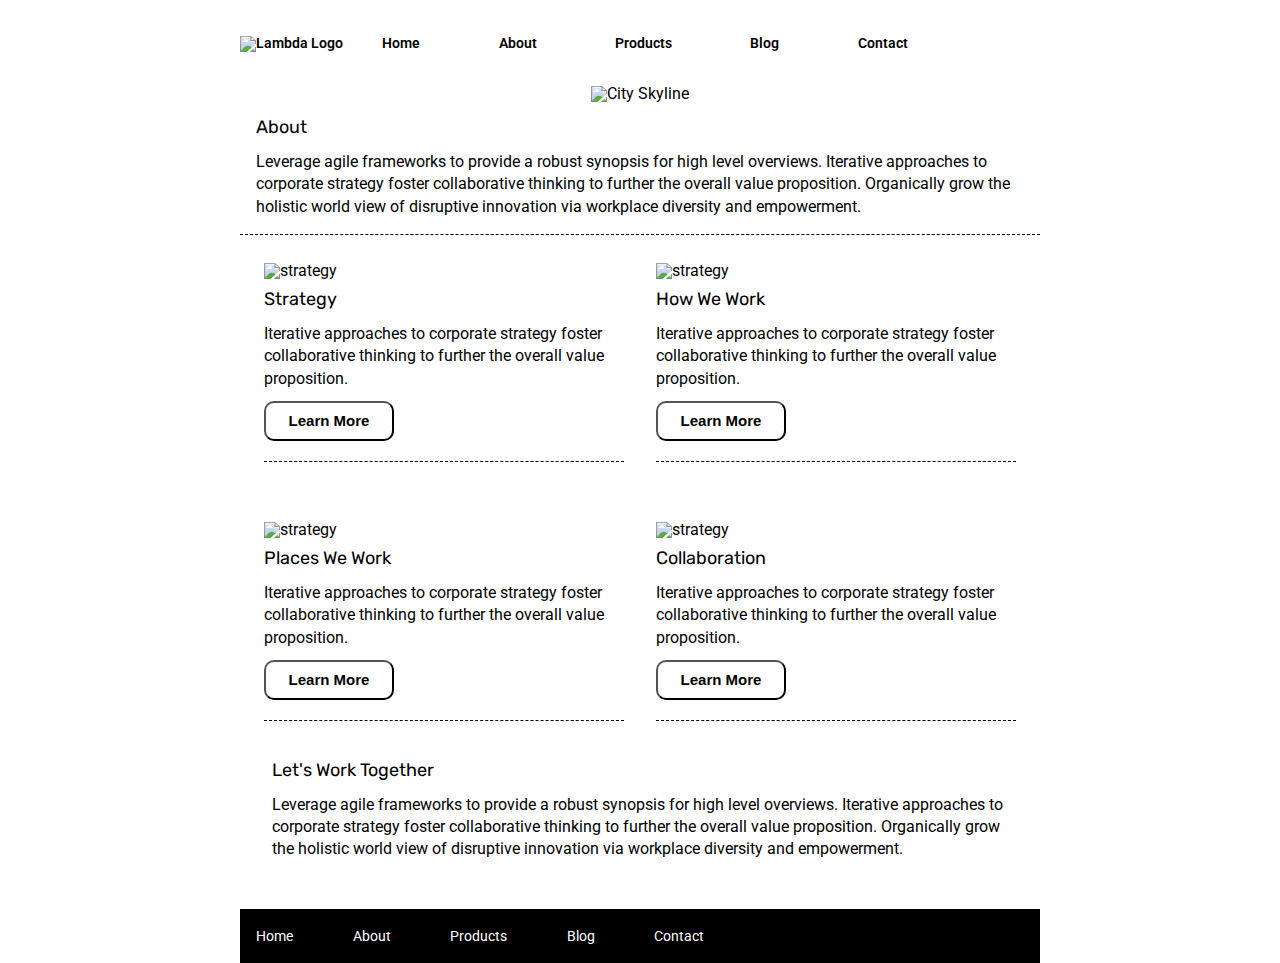
==== about.html @ c480d646 "webpage markup complete" ====
<!doctype html>

<html lang="en">
<head>
  <meta charset="utf-8">

  <title>Sprint Challenge - About</title>

  <link href="https://fonts.googleapis.com/css?family=Roboto|Rubik" rel="stylesheet">
  <link rel="stylesheet" href="css/index.css">

</head>

<body>

   <div class="container">
    <header>
      <nav>
        <img src="img/lambda-black.png" alt="Lambda Logo">
        <a href="index.html">Home</a>
        <a href="about.html">About</a>
        <a href="#">Products</a>
        <a href="#">Blog</a>
        <a href="#">Contact</a>
      </nav>
      <div class="headerImg">
        <img src="img/jumbo-about.png" alt="City Skyline">
      </div>
    </header>


   
      <section class="aboutTopContent">
        <h2>About</h2>
        <p>Leverage agile frameworks to provide a robust synopsis for high level overviews. Iterative approaches to corporate strategy foster collaborative thinking to further the overall value proposition. Organically grow the holistic world view of disruptive innovation via workplace diversity and empowerment.</p>
      </section>

    <section class="aboutMiddleContent">
      <div class="aboutItems">
        <img src="img/about-plan.png" alt="strategy">
        <h2>Strategy</h2>
        <p>Iterative approaches to corporate strategy foster collaborative thinking to further the overall value proposition.</p>
        <button>Learn More</button>
      </div>
      <div class="aboutItems">
        <img src="img/about-working.png" alt="strategy">
        <h2>How We Work</h2>
        <p>Iterative approaches to corporate strategy foster collaborative thinking to further the overall value proposition.</p>
        <button>Learn More</button>
      </div>
      <div class="emptySpace">
        <span></span>
      </div>

      <div class="aboutItems">
        <img src="img/about-office.png" alt="strategy">
        <h2>Places We Work</h2>
        <p>Iterative approaches to corporate strategy foster collaborative thinking to further the overall value proposition.</p>
        <button>Learn More</button>
      </div>

      <div class="aboutItems">
        <img src="img/about-meeting.png" alt="strategy">
        <h2>Collaboration</h2>
        <p>Iterative approaches to corporate strategy foster collaborative thinking to further the overall value proposition.</p>
        <button>Learn More</button>
      </div>

      <div class="aboutBottomContent">
        <h2>Let's Work Together</h2>
        <p>Leverage agile frameworks to provide a robust synopsis for high level overviews. Iterative approaches to corporate strategy foster collaborative thinking to further the overall value proposition. Organically grow the holistic world view of disruptive innovation via workplace diversity and empowerment.</p>
      </div>

      </section>


      
      
    
    
       <footer> 
        <nav>
          <a href="index.html">Home</a>
          <a href="#">About</a>
          <a href="#">Products</a>
          <a href="#">Blog</a>
          <a href="#">Contact</a>
        </nav>
      </footer>
    </div><!-- container -->        
</body>
</html>
---- css/index.css ----
/* http://meyerweb.com/eric/tools/css/reset/ 
   v2.0 | 20110126
   License: none (public domain)
*/

html, body, div, span, applet, object, iframe,
h1, h2, h3, h4, h5, h6, p, blockquote, pre,
a, abbr, acronym, address, big, cite, code,
del, dfn, em, img, ins, kbd, q, s, samp,
small, strike, strong, sub, sup, tt, var,
b, u, i, center,
dl, dt, dd, ol, ul, li,
fieldset, form, label, legend,
table, caption, tbody, tfoot, thead, tr, th, td,
article, aside, canvas, details, embed, 
figure, figcaption, footer, header, hgroup, 
menu, nav, output, ruby, section, summary,
time, mark, audio, video {
	margin: 0;
	padding: 0;
	border: 0;
	font-size: 100%;
	font: inherit;
	vertical-align: baseline;
}
/* HTML5 display-role reset for older browsers */
article, aside, details, figcaption, figure, 
footer, header, hgroup, menu, nav, section {
	display: block;
}
body {
	line-height: 1;
}
ol, ul {
	list-style: none;
}
blockquote, q {
	quotes: none;
}
blockquote:before, blockquote:after,
q:before, q:after {
	content: '';
	content: none;
}
table {
	border-collapse: collapse;
	border-spacing: 0;
}

* {
    box-sizing: border-box;
}

html, body {
    height: 100%;
    font-family: 'Roboto', sans-serif;
}

h1, h2, h3, h4, h5 {
    font-size: 18px;
    margin-bottom: 15px;
    font-family: 'Rubik', sans-serif;
}

p {
    line-height: 1.4;
}

header {
    display: flex;
    justify-content: center;
    flex-flow: row wrap;
}

header nav {
    width:800px;
    display: flex;
    justify-content: flex-start;
    align-items: baseline;
    padding: 2% 2% 2% 0;
    font-size: 14px;
    font-weight: 600;
    /* border: 1px solid black; */
}

header nav a {
    text-decoration: none;
    color: black;
    padding: 20px 5%;
}
header .headerImg {
    margin-bottom: 2%;
}

.container {
    width: 800px;
    margin: 0 auto;
}

.top-content {
    display: flex;
    flex-wrap: wrap;
    justify-content: space-evenly;
    margin-bottom: 20px;
    border-bottom: 1px dashed black;
}

.top-content .text-container {
    width: 48%;
    padding: 0 1%;
    padding-bottom: 20px;  
}

.middle-content {
    margin-bottom: 20px;
    border-bottom: 1px dashed black;
}

.middle-content h2 {
    padding: 0 2%;
    margin-bottom: 0;
}

.middle-content .boxes {
    display: flex;
    flex-wrap: wrap;
    justify-content: space-evenly;
}

.middle-content .boxes .box {
    width: 12.5%;
    height: 100px;
    background: black;
    margin: 20px 2.5%;
    color: white;
    display: flex;
    align-items: center;
    justify-content: center;
}

.middle-content .boxes .box:nth-of-type(1) {
    background-color: teal;
}
.middle-content .boxes .box:nth-of-type(2) {
    background-color: gold;
}
.middle-content .boxes .box:nth-of-type(3) {
    background-color: cadetblue;
}
.middle-content .boxes .box:nth-of-type(4) {
    background-color: coral;
}
.middle-content .boxes .box:nth-of-type(5) {
    background-color: crimson;
}
.middle-content .boxes .box:nth-of-type(6) {
    background-color: forestgreen;
}
.middle-content .boxes .box:nth-of-type(7) {
    background-color: darkorchid;
}
.middle-content .boxes .box:nth-of-type(8) {
    background-color: hotpink;
}
.middle-content .boxes .box:nth-of-type(9) {
    background-color: indigo;
}
.middle-content .boxes .box:nth-of-type(10) {
    background-color: dodgerblue;
}

.bottom-content {
    display: flex;
    margin: 0 2% 20px;
    justify-content: space-around;
}

.bottom-content .text-container {
    padding-right: 4%;
}

.bottom-content .text-container:last-child {
    padding-right: 0;
}

footer {
    width: 100%;
    background: black;
}

footer nav {
    width: 60%;
    display: flex;
    justify-content: space-between;
    align-items: center;
    padding: 20px 2%;
    font-size: 14px;
}

footer nav a {
    color: white;
    text-decoration: none;
}


.aboutTopContent {
    display: flex;
    flex-wrap: wrap;
    margin-bottom: 20px;
    border-bottom: 1px dashed black;
    padding-left: 2%;
    padding-right: 2%;
    padding-bottom: 2%;
}

.aboutMiddleContent {
    display: flex;
    flex-flow: row wrap;
    justify-content: space-around;;
    /* border: 1px solid black; */
    padding: 1%;
}

.aboutMiddleContent .aboutItems {
    display: flex;
    flex-direction: column;
    /* border: 1px solid black; */
    width: 360px;
    padding-bottom: 20px;
    border-bottom: 1px dashed black;
}
.aboutMiddleContent .aboutItems h2 {
    padding-top: 3%;
}

.aboutMiddleContent .aboutItems p {
    padding-bottom: 3%;
}

.aboutMiddleContent .aboutItems button {
    width: 130px;
    height: 40px;
    background-color: white;
    border-radius: 10px;
    font-size: 15px;
    font-weight: 600;
}

.emptySpace {
    width: 800px;
    height: 60px;
}

.aboutBottomContent {
    padding: 40px 3%;
}
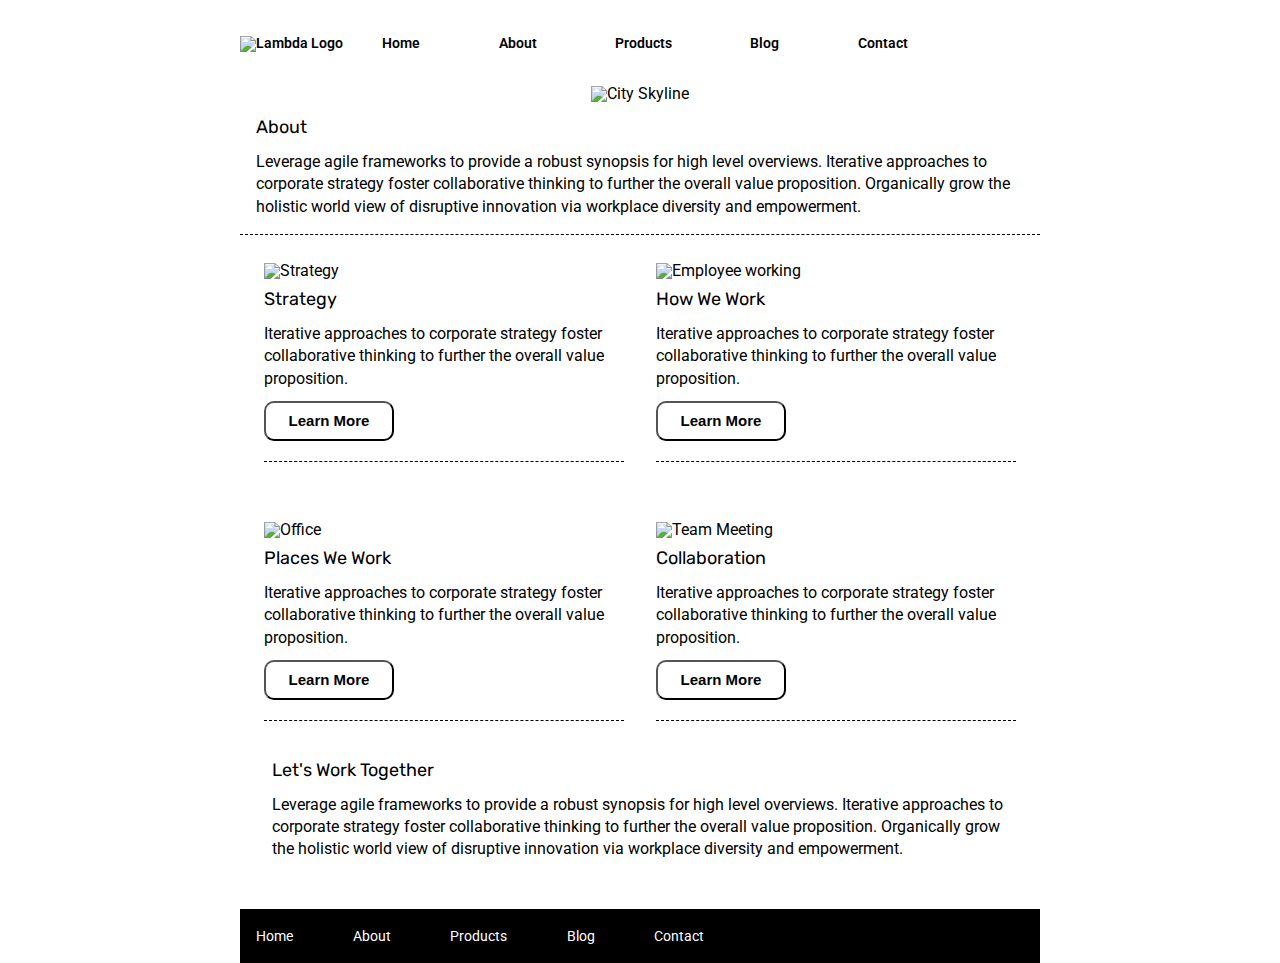
==== commit da04b941: "formatting and comments" ====
--- a/about.html
+++ b/about.html
@@ -1,84 +1,103 @@
-<!doctype html>
+<!DOCTYPE html>
 
 <html lang="en">
-<head>
-  <meta charset="utf-8">
+  <head>
+    <meta charset="utf-8" />
 
-  <title>Sprint Challenge - About</title>
+    <title>Sprint Challenge - About</title>
 
-  <link href="https://fonts.googleapis.com/css?family=Roboto|Rubik" rel="stylesheet">
-  <link rel="stylesheet" href="css/index.css">
+    <!-- Link css page and font-family -->
+    <link
+      href="https://fonts.googleapis.com/css?family=Roboto|Rubik"
+      rel="stylesheet"
+    />
+    <link rel="stylesheet" href="css/index.css" />
+  </head>
 
-</head>
+  <body>
+    <!-- Container wraps entire page code to all be same width -->
+    <div class="container">
+      <header>
+        <nav>
+          <img src="img/lambda-black.png" alt="Lambda Logo" />
+          <a href="index.html">Home</a>
+          <a href="about.html">About</a>
+          <a href="#">Products</a>
+          <a href="#">Blog</a>
+          <a href="#">Contact</a>
+        </nav>
+        <div class="headerImg">
+          <img src="img/jumbo-about.png" alt="City Skyline" />
+        </div>
+      </header>
 
-<body>
-
-   <div class="container">
-    <header>
-      <nav>
-        <img src="img/lambda-black.png" alt="Lambda Logo">
-        <a href="index.html">Home</a>
-        <a href="about.html">About</a>
-        <a href="#">Products</a>
-        <a href="#">Blog</a>
-        <a href="#">Contact</a>
-      </nav>
-      <div class="headerImg">
-        <img src="img/jumbo-about.png" alt="City Skyline">
-      </div>
-    </header>
-
-
-   
       <section class="aboutTopContent">
         <h2>About</h2>
-        <p>Leverage agile frameworks to provide a robust synopsis for high level overviews. Iterative approaches to corporate strategy foster collaborative thinking to further the overall value proposition. Organically grow the holistic world view of disruptive innovation via workplace diversity and empowerment.</p>
+        <p>
+          Leverage agile frameworks to provide a robust synopsis for high level
+          overviews. Iterative approaches to corporate strategy foster
+          collaborative thinking to further the overall value proposition.
+          Organically grow the holistic world view of disruptive innovation via
+          workplace diversity and empowerment.
+        </p>
       </section>
 
-    <section class="aboutMiddleContent">
-      <div class="aboutItems">
-        <img src="img/about-plan.png" alt="strategy">
-        <h2>Strategy</h2>
-        <p>Iterative approaches to corporate strategy foster collaborative thinking to further the overall value proposition.</p>
-        <button>Learn More</button>
-      </div>
-      <div class="aboutItems">
-        <img src="img/about-working.png" alt="strategy">
-        <h2>How We Work</h2>
-        <p>Iterative approaches to corporate strategy foster collaborative thinking to further the overall value proposition.</p>
-        <button>Learn More</button>
-      </div>
-      <div class="emptySpace">
-        <span></span>
-      </div>
+      <section class="aboutMiddleContent">
+        <div class="aboutItems">
+          <img src="img/about-plan.png" alt="Strategy" />
+          <h2>Strategy</h2>
+          <p>
+            Iterative approaches to corporate strategy foster collaborative
+            thinking to further the overall value proposition.
+          </p>
+          <button>Learn More</button>
+        </div>
+        <div class="aboutItems">
+          <img src="img/about-working.png" alt="Employee working" />
+          <h2>How We Work</h2>
+          <p>
+            Iterative approaches to corporate strategy foster collaborative
+            thinking to further the overall value proposition.
+          </p>
+          <button>Learn More</button>
+        </div>
+        <div class="emptySpace">
+          <span></span>
+        </div>
 
-      <div class="aboutItems">
-        <img src="img/about-office.png" alt="strategy">
-        <h2>Places We Work</h2>
-        <p>Iterative approaches to corporate strategy foster collaborative thinking to further the overall value proposition.</p>
-        <button>Learn More</button>
-      </div>
+        <div class="aboutItems">
+          <img src="img/about-office.png" alt="Office" />
+          <h2>Places We Work</h2>
+          <p>
+            Iterative approaches to corporate strategy foster collaborative
+            thinking to further the overall value proposition.
+          </p>
+          <button>Learn More</button>
+        </div>
 
-      <div class="aboutItems">
-        <img src="img/about-meeting.png" alt="strategy">
-        <h2>Collaboration</h2>
-        <p>Iterative approaches to corporate strategy foster collaborative thinking to further the overall value proposition.</p>
-        <button>Learn More</button>
-      </div>
+        <div class="aboutItems">
+          <img src="img/about-meeting.png" alt="Team Meeting" />
+          <h2>Collaboration</h2>
+          <p>
+            Iterative approaches to corporate strategy foster collaborative
+            thinking to further the overall value proposition.
+          </p>
+          <button>Learn More</button>
+        </div>
 
-      <div class="aboutBottomContent">
-        <h2>Let's Work Together</h2>
-        <p>Leverage agile frameworks to provide a robust synopsis for high level overviews. Iterative approaches to corporate strategy foster collaborative thinking to further the overall value proposition. Organically grow the holistic world view of disruptive innovation via workplace diversity and empowerment.</p>
-      </div>
-
+        <div class="aboutBottomContent">
+          <h2>Let's Work Together</h2>
+          <p>
+            Leverage agile frameworks to provide a robust synopsis for high
+            level overviews. Iterative approaches to corporate strategy foster
+            collaborative thinking to further the overall value proposition.
+            Organically grow the holistic world view of disruptive innovation
+            via workplace diversity and empowerment.
+          </p>
+        </div>
       </section>
 
-
-      
-      
-    
-    
-       <footer> 
+      <footer>
         <nav>
           <a href="index.html">Home</a>
           <a href="#">About</a>
@@ -87,6 +106,7 @@
           <a href="#">Contact</a>
         </nav>
       </footer>
-    </div><!-- container -->        
-</body>
-</html>+    </div>
+    <!-- container -->
+  </body>
+</html>
--- a/css/index.css
+++ b/css/index.css
@@ -46,43 +46,37 @@
 	border-collapse: collapse;
 	border-spacing: 0;
 }
+/* End HTML reset*/
 
 * {
     box-sizing: border-box;
 }
-
 html, body {
     height: 100%;
     font-family: 'Roboto', sans-serif;
 }
-
 h1, h2, h3, h4, h5 {
     font-size: 18px;
     margin-bottom: 15px;
     font-family: 'Rubik', sans-serif;
 }
-
 p {
     line-height: 1.4;
 }
-
 header {
     display: flex;
     justify-content: center;
     flex-flow: row wrap;
 }
-
 header nav {
-    width:800px;
+    width: 800px;
     display: flex;
     justify-content: flex-start;
     align-items: baseline;
     padding: 2% 2% 2% 0;
     font-size: 14px;
     font-weight: 600;
-    /* border: 1px solid black; */
-}
-
+}
 header nav a {
     text-decoration: none;
     color: black;
@@ -91,12 +85,12 @@
 header .headerImg {
     margin-bottom: 2%;
 }
-
 .container {
     width: 800px;
     margin: 0 auto;
 }
 
+/*Home page styling starts here*/
 .top-content {
     display: flex;
     flex-wrap: wrap;
@@ -104,29 +98,24 @@
     margin-bottom: 20px;
     border-bottom: 1px dashed black;
 }
-
 .top-content .text-container {
     width: 48%;
     padding: 0 1%;
     padding-bottom: 20px;  
 }
-
 .middle-content {
     margin-bottom: 20px;
     border-bottom: 1px dashed black;
 }
-
 .middle-content h2 {
     padding: 0 2%;
     margin-bottom: 0;
 }
-
 .middle-content .boxes {
     display: flex;
     flex-wrap: wrap;
     justify-content: space-evenly;
 }
-
 .middle-content .boxes .box {
     width: 12.5%;
     height: 100px;
@@ -137,7 +126,6 @@
     align-items: center;
     justify-content: center;
 }
-
 .middle-content .boxes .box:nth-of-type(1) {
     background-color: teal;
 }
@@ -168,41 +156,19 @@
 .middle-content .boxes .box:nth-of-type(10) {
     background-color: dodgerblue;
 }
-
 .bottom-content {
     display: flex;
     margin: 0 2% 20px;
     justify-content: space-around;
 }
-
 .bottom-content .text-container {
     padding-right: 4%;
 }
-
 .bottom-content .text-container:last-child {
     padding-right: 0;
 }
 
-footer {
-    width: 100%;
-    background: black;
-}
-
-footer nav {
-    width: 60%;
-    display: flex;
-    justify-content: space-between;
-    align-items: center;
-    padding: 20px 2%;
-    font-size: 14px;
-}
-
-footer nav a {
-    color: white;
-    text-decoration: none;
-}
-
-
+/*About page styling starts here*/
 .aboutTopContent {
     display: flex;
     flex-wrap: wrap;
@@ -212,19 +178,15 @@
     padding-right: 2%;
     padding-bottom: 2%;
 }
-
 .aboutMiddleContent {
     display: flex;
     flex-flow: row wrap;
     justify-content: space-around;;
-    /* border: 1px solid black; */
     padding: 1%;
 }
-
 .aboutMiddleContent .aboutItems {
     display: flex;
     flex-direction: column;
-    /* border: 1px solid black; */
     width: 360px;
     padding-bottom: 20px;
     border-bottom: 1px dashed black;
@@ -236,7 +198,6 @@
 .aboutMiddleContent .aboutItems p {
     padding-bottom: 3%;
 }
-
 .aboutMiddleContent .aboutItems button {
     width: 130px;
     height: 40px;
@@ -245,12 +206,27 @@
     font-size: 15px;
     font-weight: 600;
 }
-
 .emptySpace {
     width: 800px;
     height: 60px;
 }
-
 .aboutBottomContent {
     padding: 40px 3%;
+}
+/*Footer styling*/
+footer {
+    width: 100%;
+    background: black;
+}
+footer nav {
+    width: 60%;
+    display: flex;
+    justify-content: space-between;
+    align-items: center;
+    padding: 20px 2%;
+    font-size: 14px;
+}
+footer nav a {
+    color: white;
+    text-decoration: none;
 }